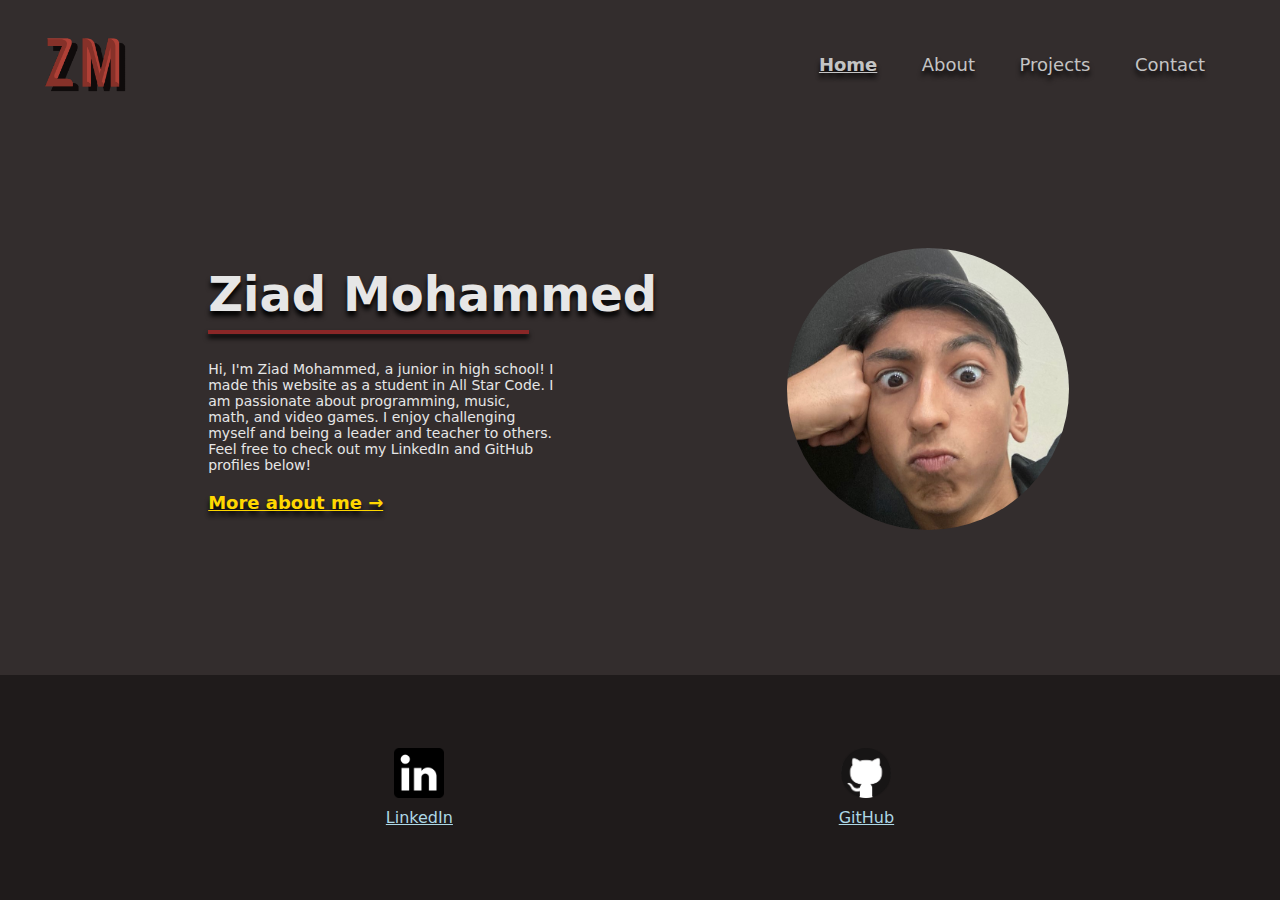
==== index.html @ a52a8b8f "Add files via upload" ====
<!DOCTYPE html>
<html lang="en">
<head>
    <meta charset="UTF-8">
    <meta name="viewport" content="width=device-width, initial-scale=1.0">
    <link rel="stylesheet" href="style.css">
    <link rel="icon" type="image/x-icon" href="websiteLogoTransparent.jpg">
    <title>Home | Ziad's Website</title>
</head>
<body>
    <section id="top">
        <header>
            <img src="websiteLogoWide.png" id="logo">
            <nav>
                 <div><a href="index.html" class="navLink"><b><u>Home</u></b></a></div>
                 <div><a href="about.html" class="navLink">About</a></div>
                 <div><a href="projects.html" class="navLink">Projects</a></div>
                 <div><a href="contact.html" class="navLink">Contact</a></div>
            </nav>
        </header>
        <div id="topRow">
            <div id="topCol">
                 <p id="name">Ziad Mohammed</p>
                 <hr id="shortLine">
                 <br>
                 <p id="shortAbout">Hi, I'm Ziad Mohammed, a junior in high school! I made this website as a student in All Star Code. I am passionate about programming, music, math, and video games. I enjoy challenging myself and being a leader and teacher to others. Feel free to check out my LinkedIn and GitHub profiles below!</p>
                 <br>
                 <a href="about.html" id="moreAbout">More about me →</a>
                 
            </div>
            <img id="portrait" src="borax.jpg">
        </div>
    </section>
        
    <footer>
        <div class="footerbox">
            <img width="50px" src="linkedin.png">
            <a class="plug" href="https://www.linkedin.com/in/ziad-mohammed-307193281" target="_blank">LinkedIn</a>
        </div>
        <div class="footerbox">
            <img width="50px" src="github.png">
            <a class="plug" href="https://github.com/ziadm9" target="_blank">GitHub</a>
        </div>
    </footer>
</body>
</html>
---- style.css ----
html{
    height:100%
}
body{
    height:100%;
    margin:0px;
    font-family:system-ui, 'Segoe UI', Roboto, Oxygen, Ubuntu, Cantarell, 'Open Sans', 'Helvetica Neue', sans-serif;
}

#top{
    height:75%;
    background-color: #332d2d;
    display:flex;
    
    
    flex-direction:column;
}
header{
    display:flex;
    justify-content:space-between;
    align-items:center;
    margin-right:50px;
    margin-left:10px;
    padding:25px;
}
#logo{
    width:100px;
}
nav{
    display:flex;
    justify-content:space-between;
    width:33%;
}
.navLink{
    text-decoration:none;
    color:#c4c4c4;
    font-size: 18px;
    text-shadow: black 0px 5px 5px;
}
.navLink:hover{
    color:#8c8c8c
}
#topRow{
    display:flex;
    justify-content: center;
    align-items:center;
    height:100%;
    padding-bottom:25px;
}
#topCol{
    display:flex;
    flex-direction:column;
    justify-content: start;
    align-items:start;
    width:45%
}
#name{
    color:#e6e6e6;
    font-size:48px;
    margin:0px;
    font-weight:bold;
    text-shadow: black 0px 5px 5px;
}
#shortLine{
    width:55%;
    border: solid 2px #8a2727;
    margin-left:0px;
    margin-right:0px;
    box-shadow: black 0px 4px 5px;
}
#shortAbout{
    color:#e6e6e6;
    width:60%;
    margin:0px;
    display:flex;
    flex-direction:column;
    justify-content: space-between;
    font-size:14px;
}
#moreAbout{
    text-decoration:underline;
    font-weight:bold;
    color:gold;
    font-size:18px;
    text-shadow: black 0px 5px 5px;
}
#moreAbout:hover{
    color: goldenrod;
}
#portrait{
    width:22%;
    border: solid;
    border-color:rgba(0,0,0,0);
    border-radius:200px 200px 200px 200px;
}

footer{
    height:25%;
    background-color: #1f1b1b;
    display:flex;
    justify-content:space-evenly;
    align-items:center;
}

.footerbox{
    display:flex;
    flex-direction:column;
    justify-content: center;
    align-items:center;
    
}

.plug{
    color:lightblue;
    margin-top: 10px;
}
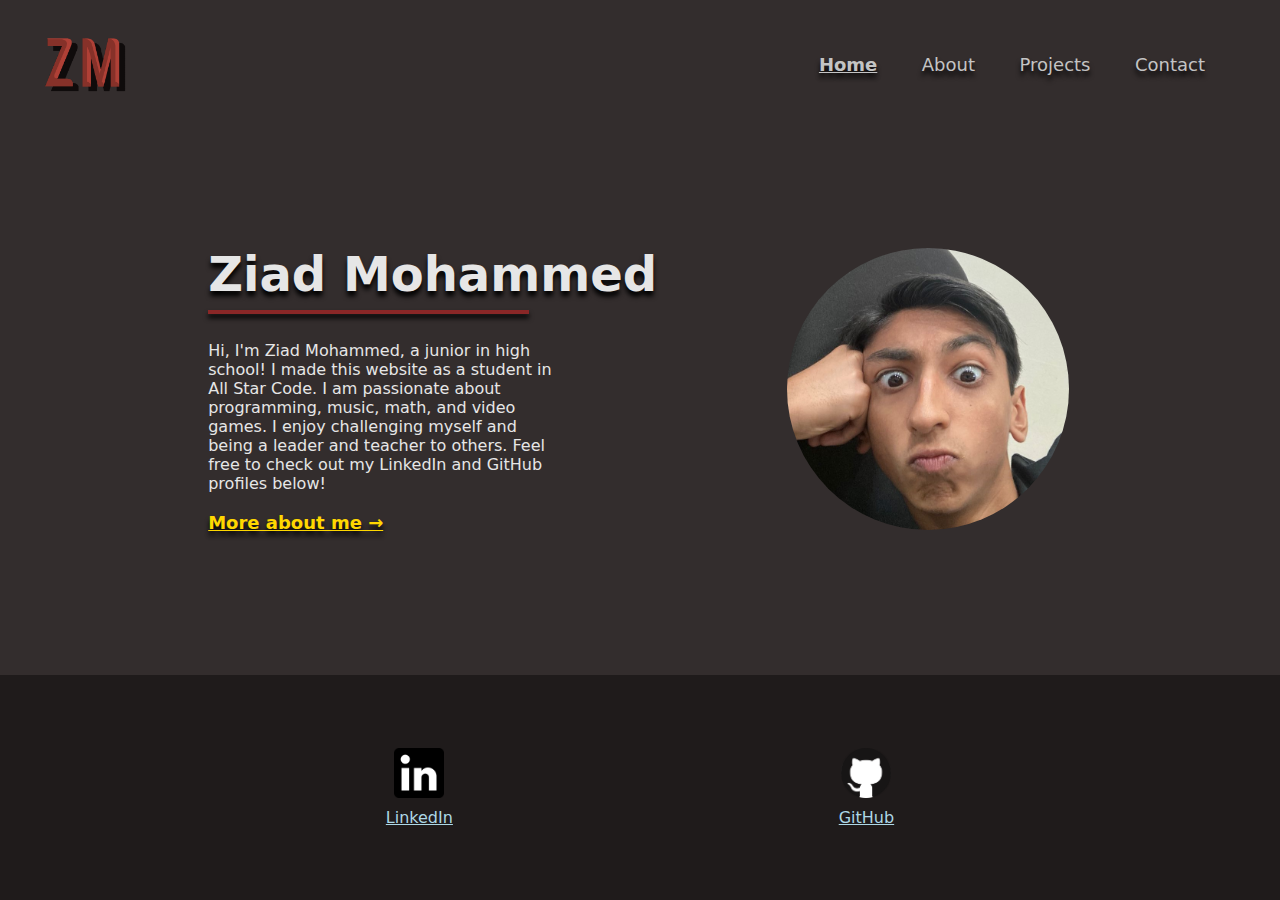
==== commit fbc62de7: "s" ====
--- a/index.html
+++ b/index.html
@@ -5,7 +5,7 @@
     <meta name="viewport" content="width=device-width, initial-scale=1.0">
     <link rel="stylesheet" href="style.css">
     <link rel="icon" type="image/x-icon" href="websiteLogoTransparent.jpg">
-    <title>Home | Ziad's Website</title>
+    <title>Hom | Ziad's Website</title>
 </head>
 <body>
     <section id="top">
--- a/style.css
+++ b/style.css
@@ -75,7 +75,7 @@
     display:flex;
     flex-direction:column;
     justify-content: space-between;
-    font-size:14px;
+    font-size:16px;
 }
 #moreAbout{
     text-decoration:underline;
@@ -91,7 +91,7 @@
     width:22%;
     border: solid;
     border-color:rgba(0,0,0,0);
-    border-radius:200px 200px 200px 200px;
+    border-radius:500px 500px 500px 500px;
 }
 
 footer{
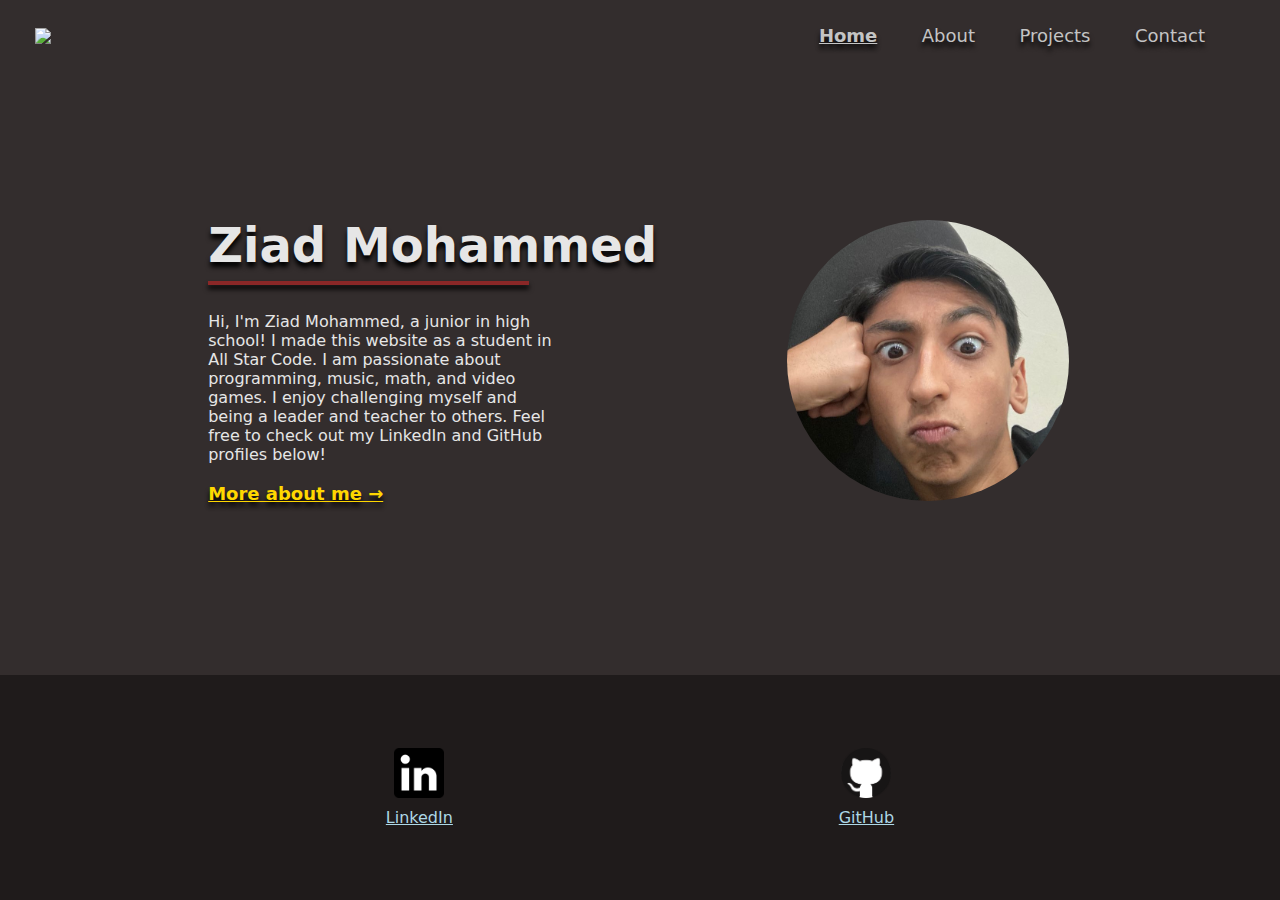
==== commit 8cdc8d44: "d" ====
--- a/index.html
+++ b/index.html
@@ -4,13 +4,13 @@
     <meta charset="UTF-8">
     <meta name="viewport" content="width=device-width, initial-scale=1.0">
     <link rel="stylesheet" href="style.css">
-    <link rel="icon" type="image/x-icon" href="websiteLogoTransparent.jpg">
-    <title>Hom | Ziad's Website</title>
+    <link rel="icon" type="image/x-icon" href="images/websiteLogoTransparent.jpg">
+    <title>Home | Ziad's Website</title>
 </head>
 <body>
     <section id="top">
         <header>
-            <img src="websiteLogoWide.png" id="logo">
+            <img src="images/websiteLogoWide.png" id="logo">
             <nav>
                  <div><a href="index.html" class="navLink"><b><u>Home</u></b></a></div>
                  <div><a href="about.html" class="navLink">About</a></div>
@@ -28,17 +28,17 @@
                  <a href="about.html" id="moreAbout">More about me →</a>
                  
             </div>
-            <img id="portrait" src="borax.jpg">
+            <img id="portrait" src="images/borax.jpg">
         </div>
     </section>
         
     <footer>
         <div class="footerbox">
-            <img width="50px" src="linkedin.png">
+            <img width="50px" src="images/linkedin.png">
             <a class="plug" href="https://www.linkedin.com/in/ziad-mohammed-307193281" target="_blank">LinkedIn</a>
         </div>
         <div class="footerbox">
-            <img width="50px" src="github.png">
+            <img width="50px" src="images/github.png">
             <a class="plug" href="https://github.com/ziadm9" target="_blank">GitHub</a>
         </div>
     </footer>
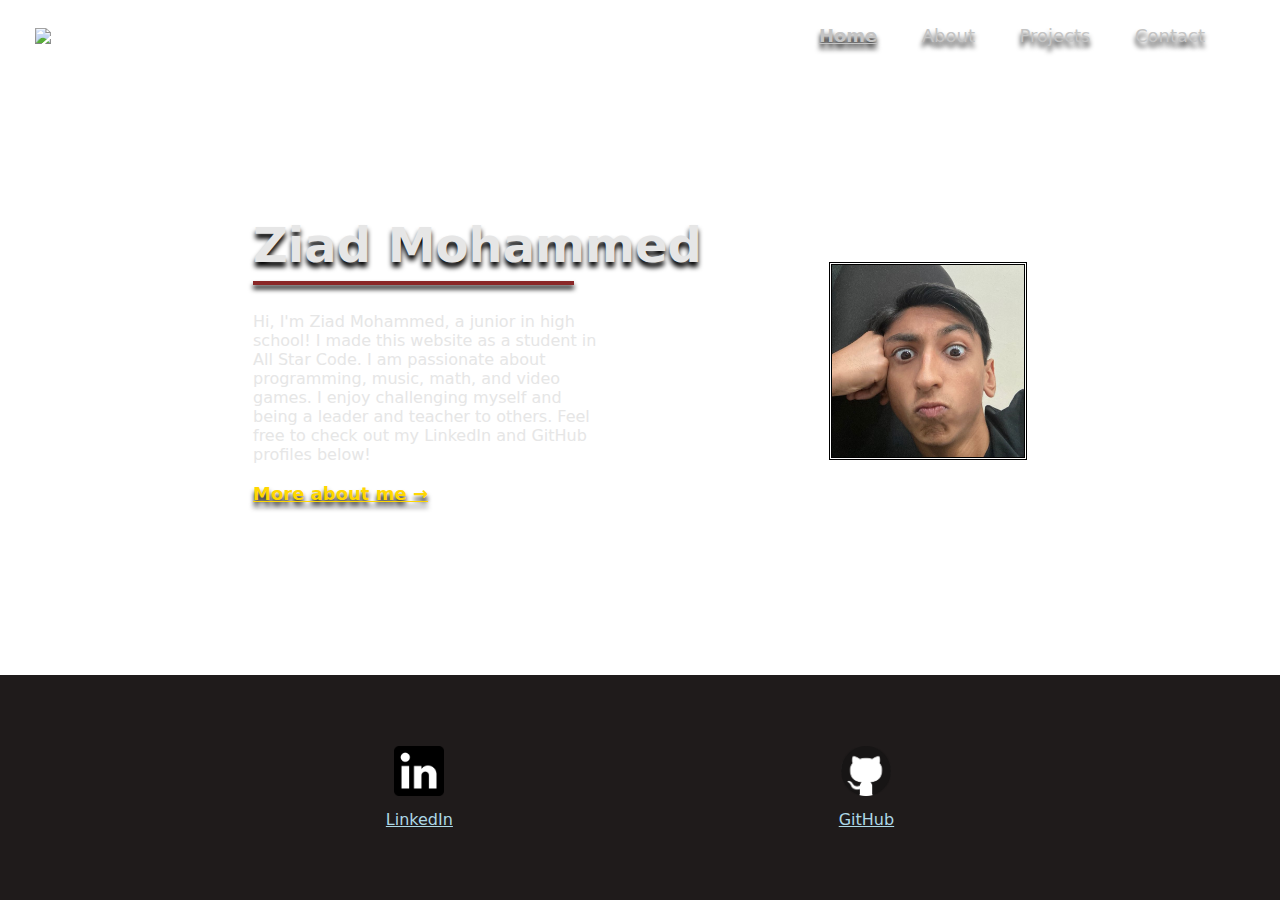
==== commit 5141da6c: "" ====
--- a/index.html
+++ b/index.html
@@ -4,13 +4,13 @@
     <meta charset="UTF-8">
     <meta name="viewport" content="width=device-width, initial-scale=1.0">
     <link rel="stylesheet" href="style.css">
-    <link rel="icon" type="image/x-icon" href="images/websiteLogoTransparent.jpg">
+    <link rel="icon" type="image/x-icon" href="images/websiteLogoTransparent.png">
     <title>Home | Ziad's Website</title>
 </head>
 <body>
     <section id="top">
         <header>
-            <img src="images/websiteLogoWide.png" id="logo">
+            <img src="images/websiteLogoTransparent.png" id="logo">
             <nav>
                  <div><a href="index.html" class="navLink"><b><u>Home</u></b></a></div>
                  <div><a href="about.html" class="navLink">About</a></div>
@@ -34,11 +34,11 @@
         
     <footer>
         <div class="footerbox">
-            <img width="50px" src="images/linkedin.png">
+            <a href="https://www.linkedin.com/in/ziad-mohammed-307193281" target="_blank"><img width="50px" src="images/linkedin.png"></a>
             <a class="plug" href="https://www.linkedin.com/in/ziad-mohammed-307193281" target="_blank">LinkedIn</a>
         </div>
         <div class="footerbox">
-            <img width="50px" src="images/github.png">
+            <a href="https://github.com/ziadm9" target="_blank"><img width="50px" src="images/github.png"></a>
             <a class="plug" href="https://github.com/ziadm9" target="_blank">GitHub</a>
         </div>
     </footer>
--- a/style.css
+++ b/style.css
@@ -11,8 +11,9 @@
     height:75%;
     background-color: #332d2d;
     display:flex;
-    
-    
+    background:url("images/ocean.jpg");
+    background-size:100% 100%;
+    background-repeat:no-repeat;
     flex-direction:column;
 }
 header{
@@ -26,6 +27,9 @@
 #logo{
     width:100px;
 }
+
+
+
 nav{
     display:flex;
     justify-content:space-between;
@@ -46,6 +50,8 @@
     align-items:center;
     height:100%;
     padding-bottom:25px;
+    
+    
 }
 #topCol{
     display:flex;
@@ -88,10 +94,9 @@
     color: goldenrod;
 }
 #portrait{
-    width:22%;
-    border: solid;
-    border-color:rgba(0,0,0,0);
-    border-radius:500px 500px 500px 500px;
+    width:15%;
+    border: double 3px black;
+    
 }
 
 footer{
@@ -114,3 +119,68 @@
     color:lightblue;
     margin-top: 10px;
 }
+
+@media(max-width: 600px){
+    #logo{
+        width:50px;
+    }
+    #top{
+        padding:10px;
+        height:90%;
+        
+    }
+    nav div{
+        padding:5px;
+    }
+    nav{
+        width:auto
+    }
+    .navLink{
+        font-size:14px;
+    }
+    header{
+        justify-content:space-between;
+        padding:0px;
+        margin:0px;
+    }
+    #name{
+        font-size:24px;
+    }
+    #shortAbout{
+        font-size:14px;
+        width:100%
+    }
+    #moreAbout{
+        font-size:14px;
+        margin-bottom:10px;
+    }
+    #topRow{
+        flex-direction:column-reverse;
+        padding:10px;
+        align-items:start;
+        justify-content:space-between;
+        height:auto;
+    }
+    #topCol{
+        width:100%;
+        margin-top:10px;
+        height:auto;
+    }
+    footer{
+        height:10%;
+    }
+    #portrait{
+        width:60%;
+        margin-top:5px;
+    }
+    .footerbox img{
+        width:35px;
+    }
+    .plug{
+        display:none;
+    }
+    br{
+        display:none;
+    }
+    
+}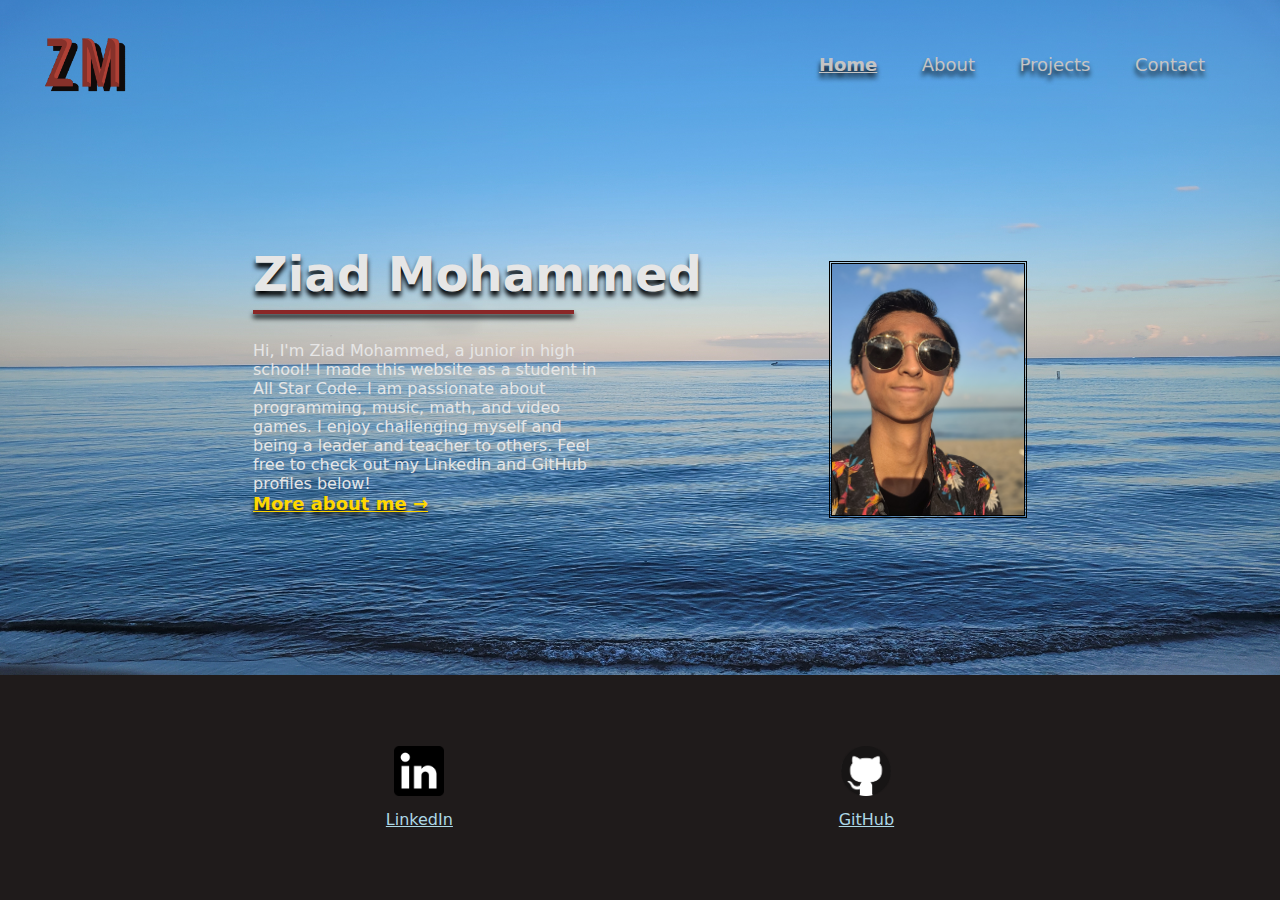
==== commit 0169bd0b: "Update index.html" ====
--- a/index.html
+++ b/index.html
@@ -23,7 +23,7 @@
                  <p id="name">Ziad Mohammed</p>
                  <hr id="shortLine">
                  <br>
-                 <p id="shortAbout">Hi, I'm Ziad Mohammed, a junior in high school! I made this website as a student in All Star Code. I am passionate about programming, music, math, and video games. I enjoy challenging myself and being a leader and teacher to others. Feel free to check out my LinkedIn and GitHub profiles below!</p>
+                 <p id="shortAbout">Hi, I'm Ziad Mohammed, a junior in high school! I made this website as a student in All Star Code. I am passionate about programming, music, math, and video games. I enjoy challenging myself and being a leader and teacher to others. Feel free to check out my LinkedIn and GitHub profiles below! <a style="display:none" href="about.html" id="moreAbout">More about me →</a></p>
                  <br>
                  <a href="about.html" id="moreAbout">More about me →</a>
                  
@@ -42,5 +42,6 @@
             <a class="plug" href="https://github.com/ziadm9" target="_blank">GitHub</a>
         </div>
     </footer>
+    <script src="index.js"></script>
 </body>
-</html>+</html>
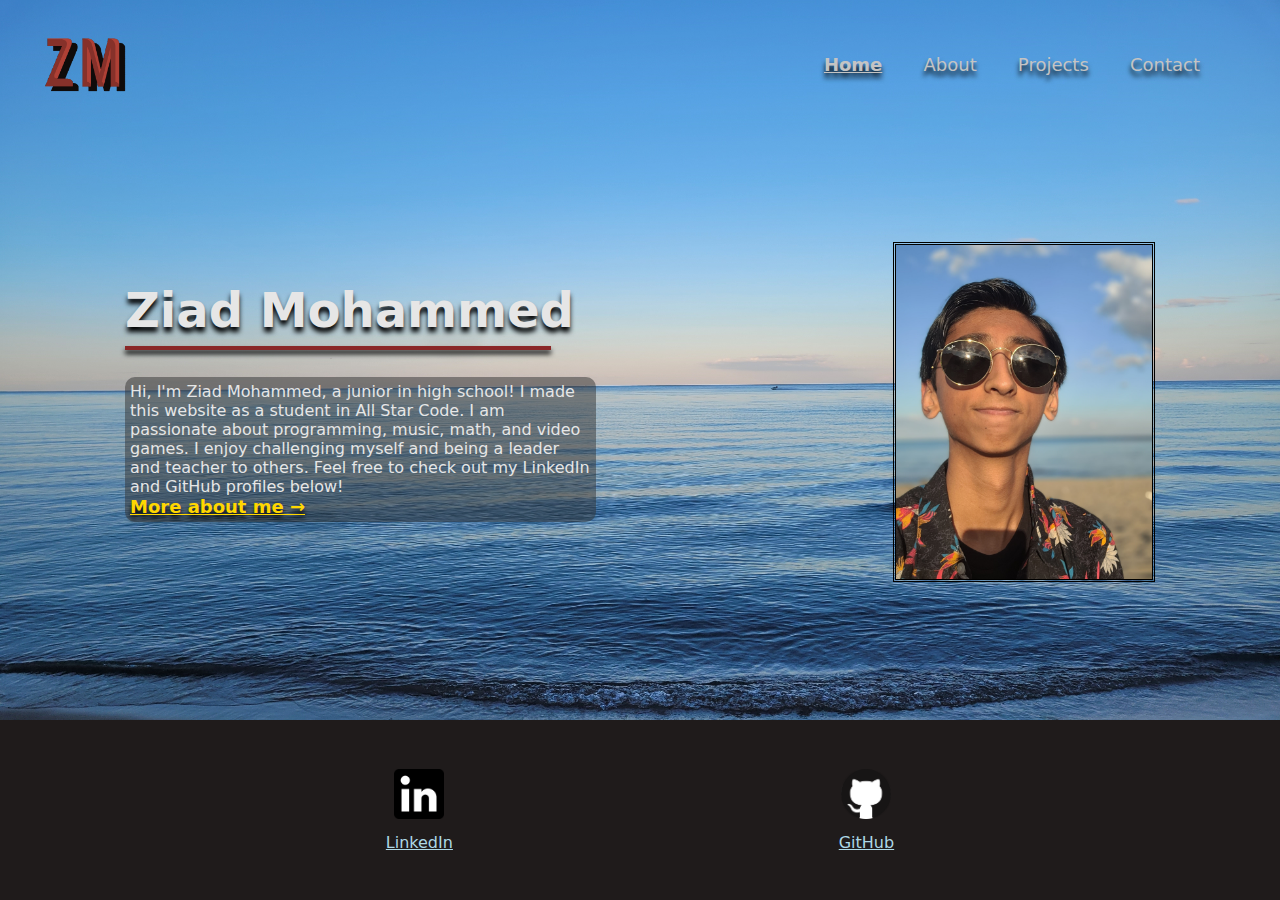
==== commit 1c7c3d27: "Add files via upload" ====
--- a/index.html
+++ b/index.html
@@ -44,4 +44,4 @@
     </footer>
     <script src="index.js"></script>
 </body>
-</html>
+</html>--- a/style.css
+++ b/style.css
@@ -8,7 +8,7 @@
 }
 
 #top{
-    height:75%;
+    height:80%;
     background-color: #332d2d;
     display:flex;
     background:url("images/ocean.jpg");
@@ -58,7 +58,7 @@
     flex-direction:column;
     justify-content: start;
     align-items:start;
-    width:45%
+    width:60%
 }
 #name{
     color:#e6e6e6;
@@ -82,6 +82,10 @@
     flex-direction:column;
     justify-content: space-between;
     font-size:16px;
+    background-color:rgba(50,50,50,0.5);
+    border: solid rgba(0,0,0,0,0);
+    border-radius: 10px 10px 10px 10px;
+    padding:5px;
 }
 #moreAbout{
     text-decoration:underline;
@@ -94,13 +98,13 @@
     color: goldenrod;
 }
 #portrait{
-    width:15%;
+    width:20%;
     border: double 3px black;
     
 }
 
 footer{
-    height:25%;
+    height:20%;
     background-color: #1f1b1b;
     display:flex;
     justify-content:space-evenly;
@@ -119,19 +123,18 @@
     color:lightblue;
     margin-top: 10px;
 }
-
-@media(max-width: 600px){
+nav div{
+        padding:5px;
+}
+@media(max-width: 768px){
     #logo{
         width:50px;
     }
     #top{
         padding:10px;
         height:90%;
-        
     }
-    nav div{
-        padding:5px;
-    }
+    
     nav{
         width:auto
     }
@@ -148,11 +151,11 @@
     }
     #shortAbout{
         font-size:14px;
-        width:100%
+        width:100%;
+        display:inline
     }
     #moreAbout{
         font-size:14px;
-        margin-bottom:10px;
     }
     #topRow{
         flex-direction:column-reverse;
@@ -169,9 +172,12 @@
     footer{
         height:10%;
     }
+
     #portrait{
-        width:60%;
+        width:100%;
         margin-top:5px;
+        max-width:160px;
+        align-self:center;
     }
     .footerbox img{
         width:35px;
